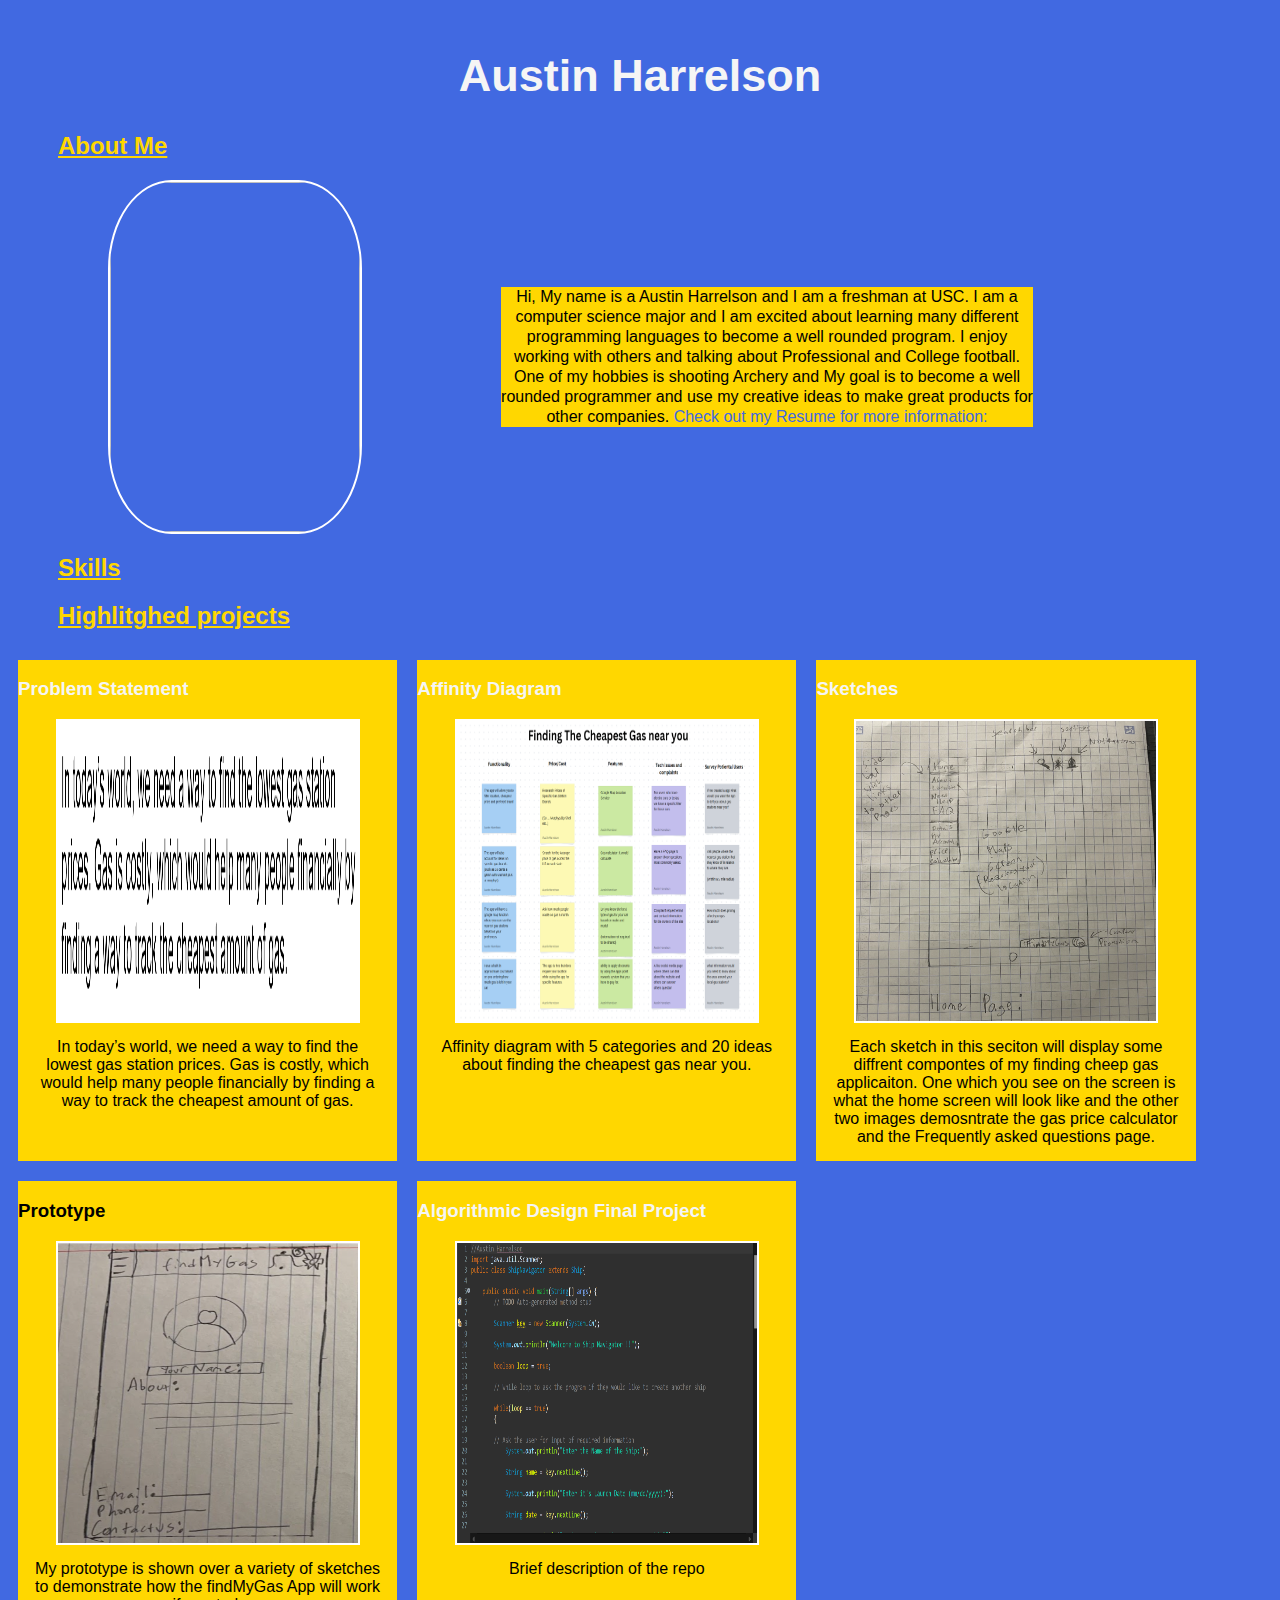
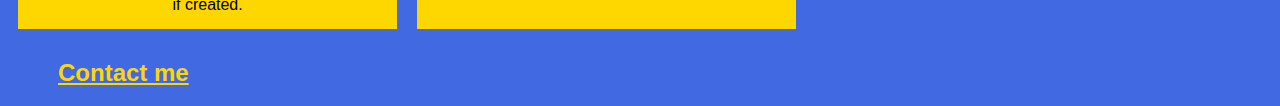
==== index.html @ 475f5cff "hi" ====
<!DOCTYPE html>
<html>
    <head>
        <title>CSCE 190: Austin Harrelson</title>
        <link rel="stylesheet" href="styles.css">
    </head>
    <body>
        <h1>Austin Harrelson</h1>

        <!-- About Me -->
        <h2> About Me </h2>
        <div class="about">
            <img src="images/Aboutme_Portfolio.png">
                <p>
                        Hi, My name is a Austin Harrelson and I am a freshman at USC. 
                        I am a computer science major and I am excited about learning many different programming languages to become a well rounded program. 
                        I enjoy working with others and talking about Professional and College football.
                        One of my hobbies is shooting Archery and My goal is to become a well rounded programmer and use my creative ideas to make great products for other companies.
                        <a href ="files/AustinsResume.pdf">Check out my Resume for more information:</a>
                </p>
        </div>  

        <h2>Skills</h2>
        <div class="skills">
             <!-- Plus optional skills list -->
        </div>

        <h2>Highlitghed projects</h2>
        <div class="projects">
            <!-- Problem Statement Assignemnt -->
            <section class="project">
                <a href="files/problem-statement_.pdf">
                    <h3>Problem Statement</h3>
                </a>
                <a href="files/problem-statement_.pdf">
                    <img src="images/problem-statement.png">
                </a>
                <p>In today’s world, we need a way to find the lowest gas station prices. Gas is costly, which would help many people financially by finding a way to track the cheapest amount of gas.</p>
            </section>
            <!-- Affinity Diagram Assignment-->
             <section class="project">
                <a href="files/affinity.pdf">
                    <h3>Affinity Diagram</h3>
                </a>
                <a href="files/affinity.pdf">
                    <img src="images/affinity.png">
                </a>
                <p>
                    Affinity diagram with 5 categories and 20 ideas about finding the cheapest gas near you.
                </p>
             </section>
             <!-- Sketches Assignment-->
             <section class="project">
                <a href="files/Sketches.pdf">
                    <h3>Sketches</h3>
                </a>
                <a href="files/Sketches.pdf">
                    <img src="images/Sketches.png">
                </a>
                <p>Each sketch in this seciton will display some diffrent compontes of my finding cheep gas applicaiton. One which you see on the screen is what the home screen will look like and the other two images demosntrate the gas price calculator and the Frequently asked questions page.</p>
             </section>

             <!--Paper Prototype Assignment-->
            <section class="project">
                <h3> Prototype</h3>
                <a href="files/Prototype_.pdf"><img src="images/prototype.png"></a>
                <p> My prototype is shown over a variety of sketches to demonstrate how the findMyGas App will work if created.</p>
            </section>

            <!-- Github Repositories Assignment -->
            <section class="project">
                <a href="https://github.com/CSE-RAustinH/CSCE145">
                <h3>Algorithmic Design Final Project</h3>
                </a>
                <a href="https://github.com/CSE-RAustinH/CSCE145">
                <img src="images/cs_145_repo.png">
                </a>
                <p>Brief description of the repo</p>
            </section>
        </div>

        <h2>Contact me</h2>
        <div class="Contact">
            <!-- Optional -->
             <!-- Phone,email -->
        </div>

    </body>
</html>
---- styles.css ----
body {
    background-color: royalblue;
    font-family: Arial, Helvetica, sans-serif;
}
h1 {
    text-align: center;
    color:whitesmoke;
    margin-top: 50px;
    font-size: 45px;
}
h2{
    color:gold;
    margin-left: 50px;
    text-decoration: underline;
}
a{
    text-decoration: none;
    color: whitesmoke;
}

.about{
    display:flex;
    flex-wrap:wrap;
    margin-right: 100px;
    margin-left: 100px;
    justify-content: center;
}

.about a{
    text-decoration: none;
    color:royalblue;
    text-size-adjust: size 16px;;
}

.about img {
    width: 250px;
    height: 350px;
    border-radius: 25%;
    border: 2px solid rgb(255, 255, 255);
}

.about p {
    width:50%;
    text-align: center;
    margin: auto;
    line-height: 125%;
    background-color: gold;
    color: black;
}

.projects{
    display: flex;
    flex-wrap: wrap;
}
.project{
    width: 30%;
    margin: 10px;
    background: gold;
}
.project p{
    text-align: center;
    margin: 15px;
}
.project img{
    width: 300px;
    height: 300px;
    margin: 10px;
    border: 2px solid white;
    display: block;
    margin: auto;
}
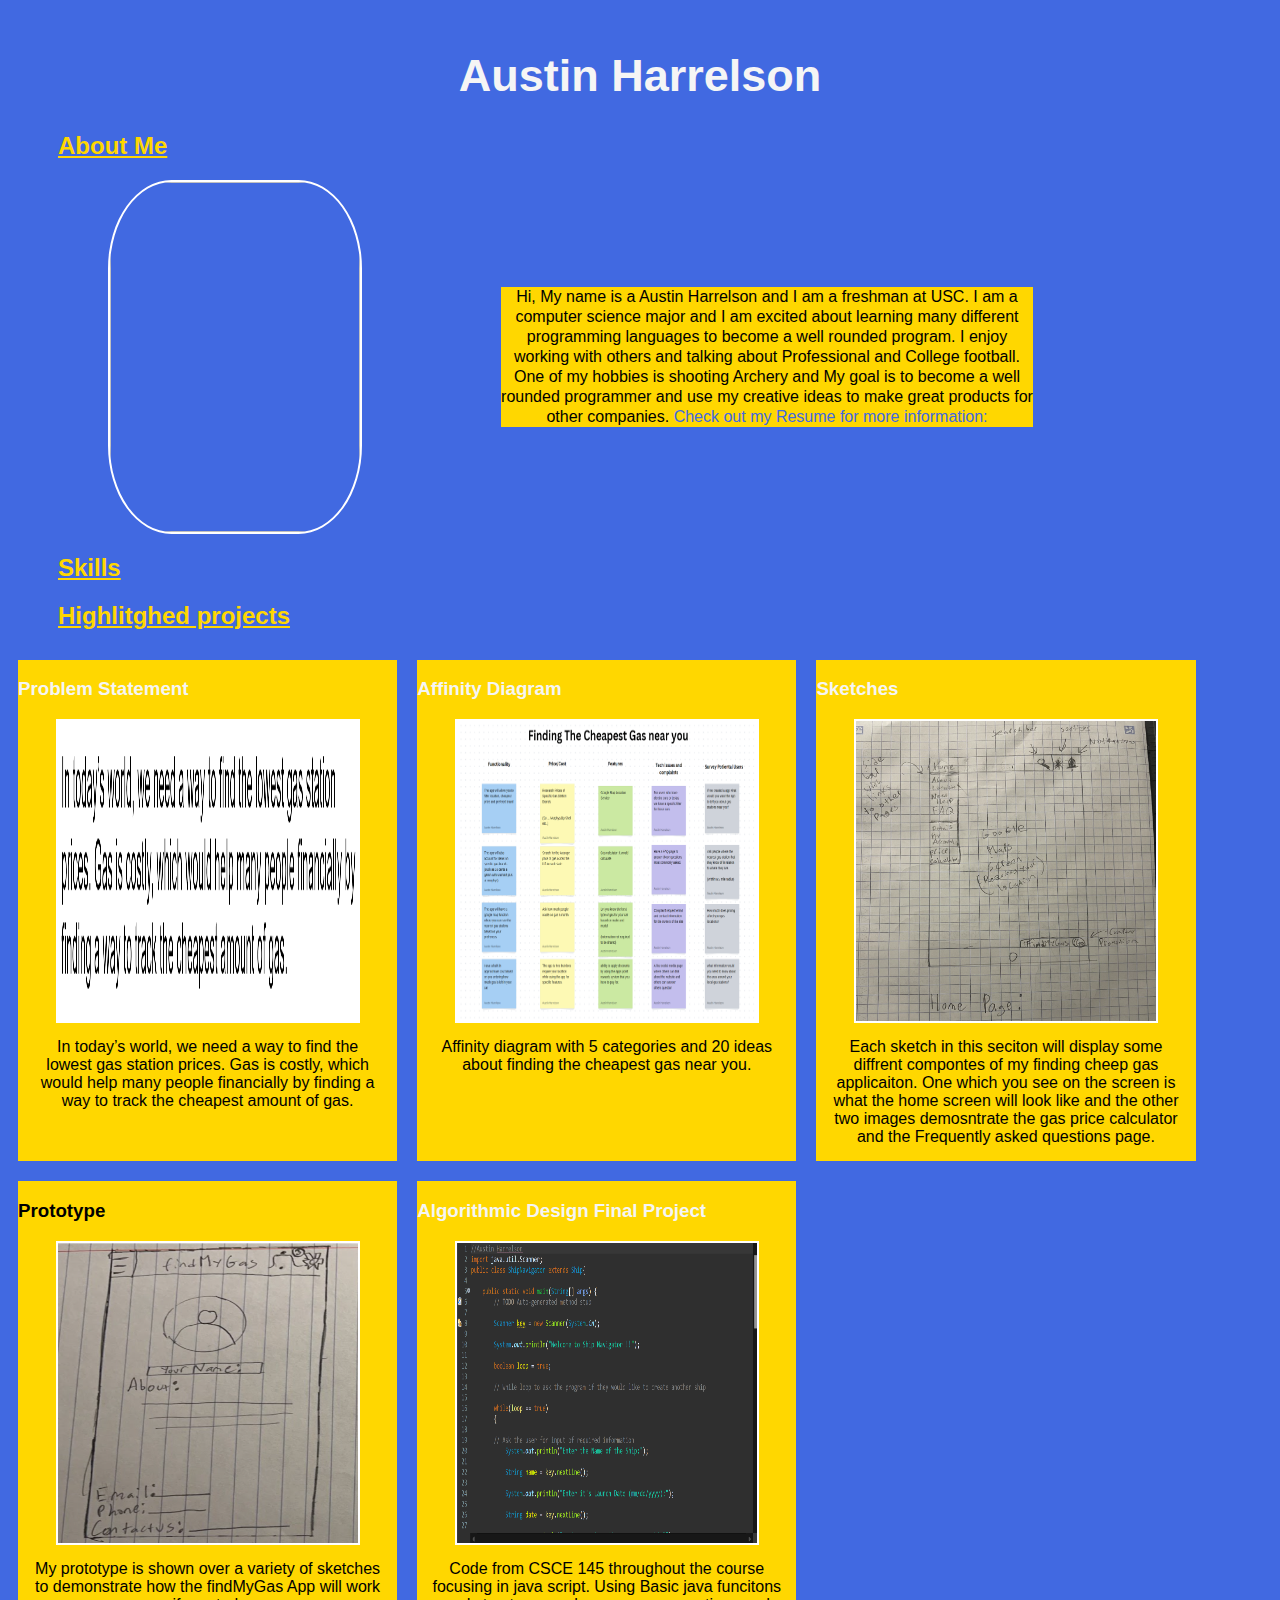
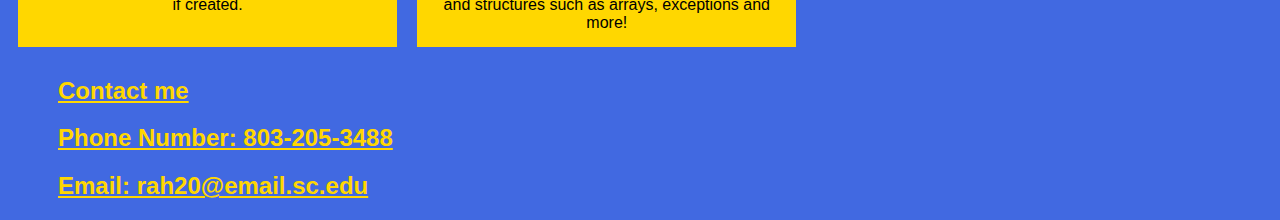
==== commit 25de47a4: "hi" ====
--- a/index.html
+++ b/index.html
@@ -75,14 +75,14 @@
                 <a href="https://github.com/CSE-RAustinH/CSCE145">
                 <img src="images/cs_145_repo.png">
                 </a>
-                <p>Brief description of the repo</p>
+                <p>Code from CSCE 145 throughout the course focusing in java script. Using Basic java funcitons and structures such as arrays, exceptions and more!</p>
             </section>
         </div>
 
         <h2>Contact me</h2>
         <div class="Contact">
-            <!-- Optional -->
-             <!-- Phone,email -->
+            <h2>Phone Number: 803-205-3488</h2>
+            <h2>Email: rah20@email.sc.edu</h2>
         </div>
 
     </body>
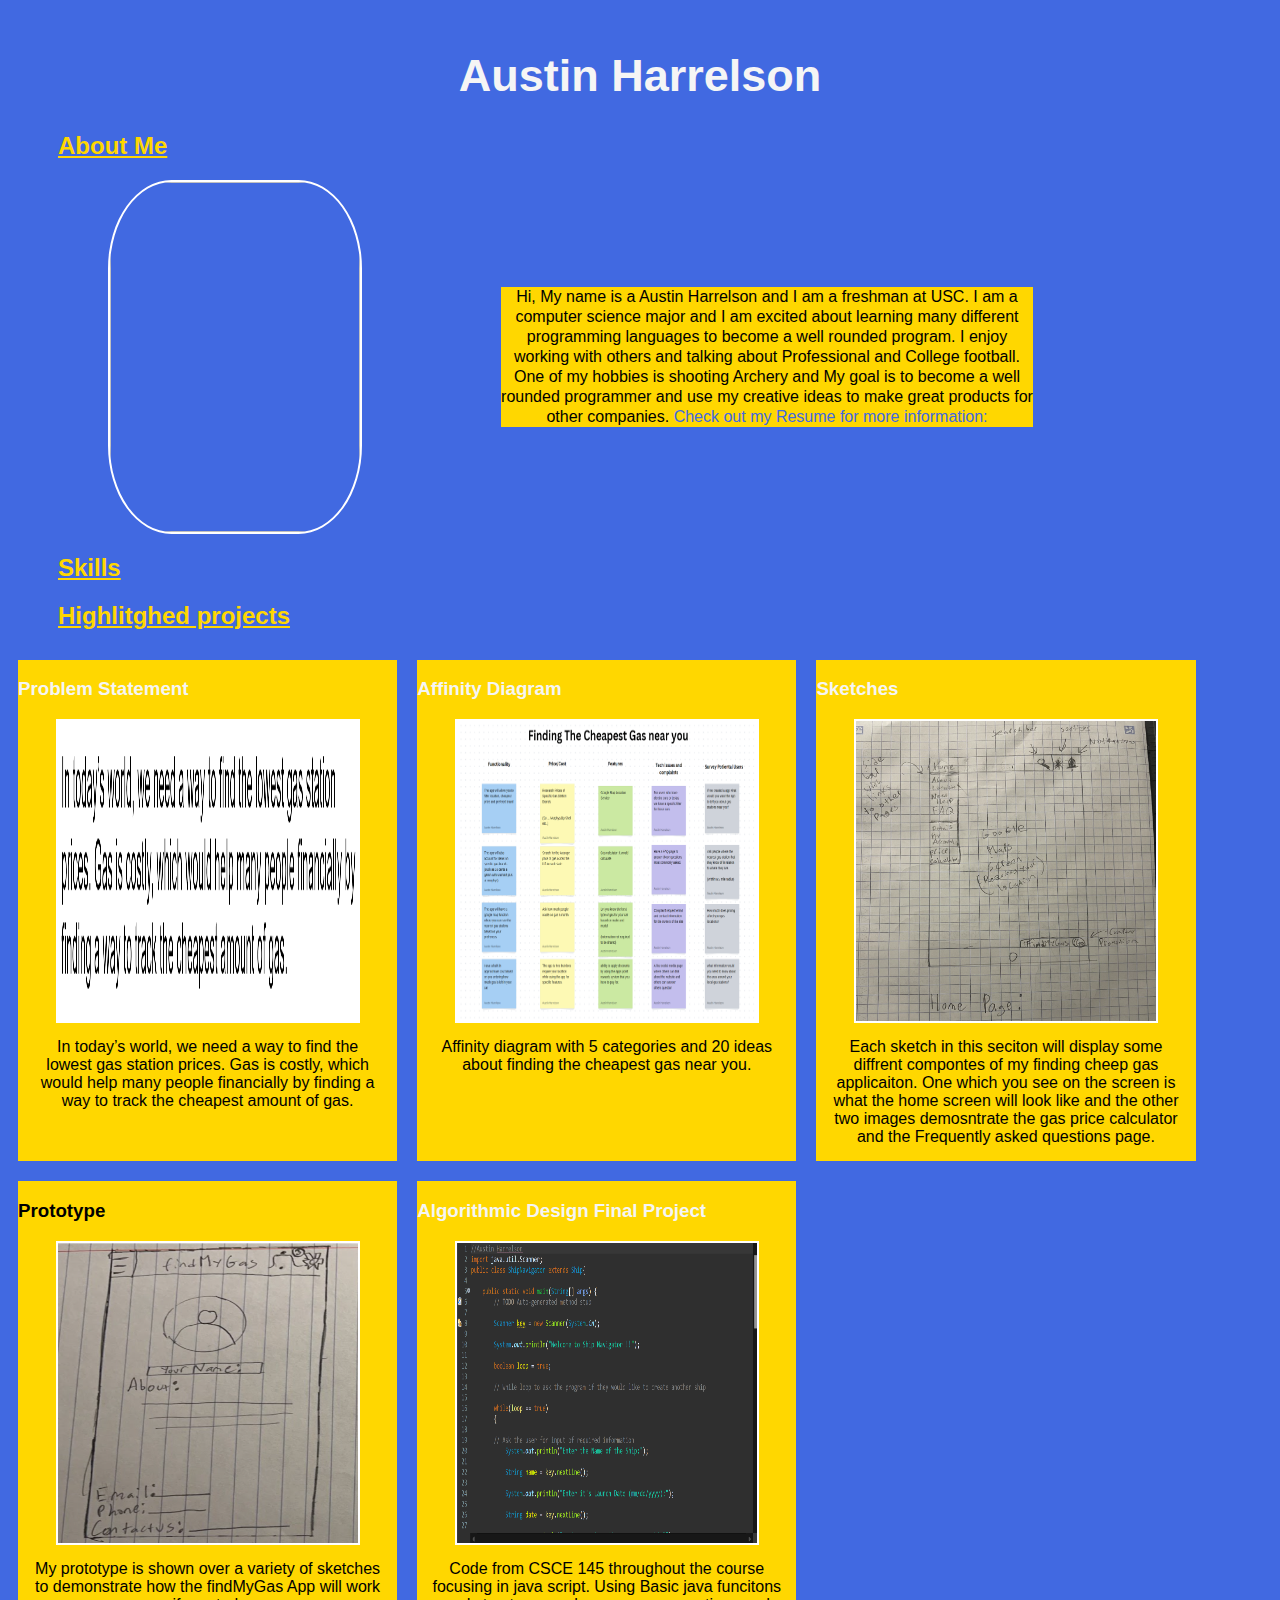
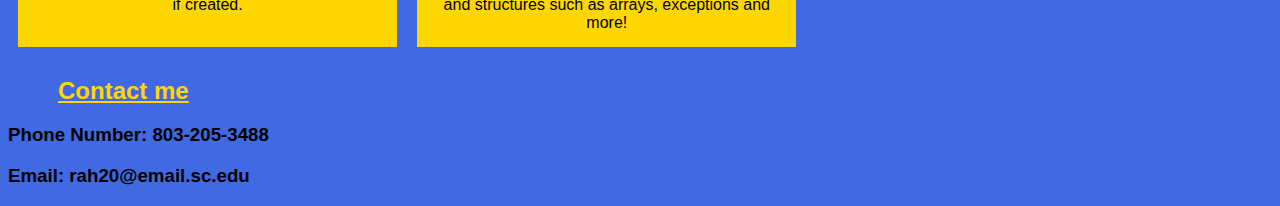
==== commit bd6d69c3: "hi" ====
--- a/index.html
+++ b/index.html
@@ -81,8 +81,8 @@
 
         <h2>Contact me</h2>
         <div class="Contact">
-            <h2>Phone Number: 803-205-3488</h2>
-            <h2>Email: rah20@email.sc.edu</h2>
+            <h3>Phone Number: 803-205-3488</h3>
+            <h3>Email: rah20@email.sc.edu</h3>
         </div>
 
     </body>
--- a/styles.css
+++ b/styles.css
@@ -68,4 +68,8 @@
     border: 2px solid white;
     display: block;
     margin: auto;
+}
+.contact h3{
+    text-decoration: none;
+    color: gold;
 }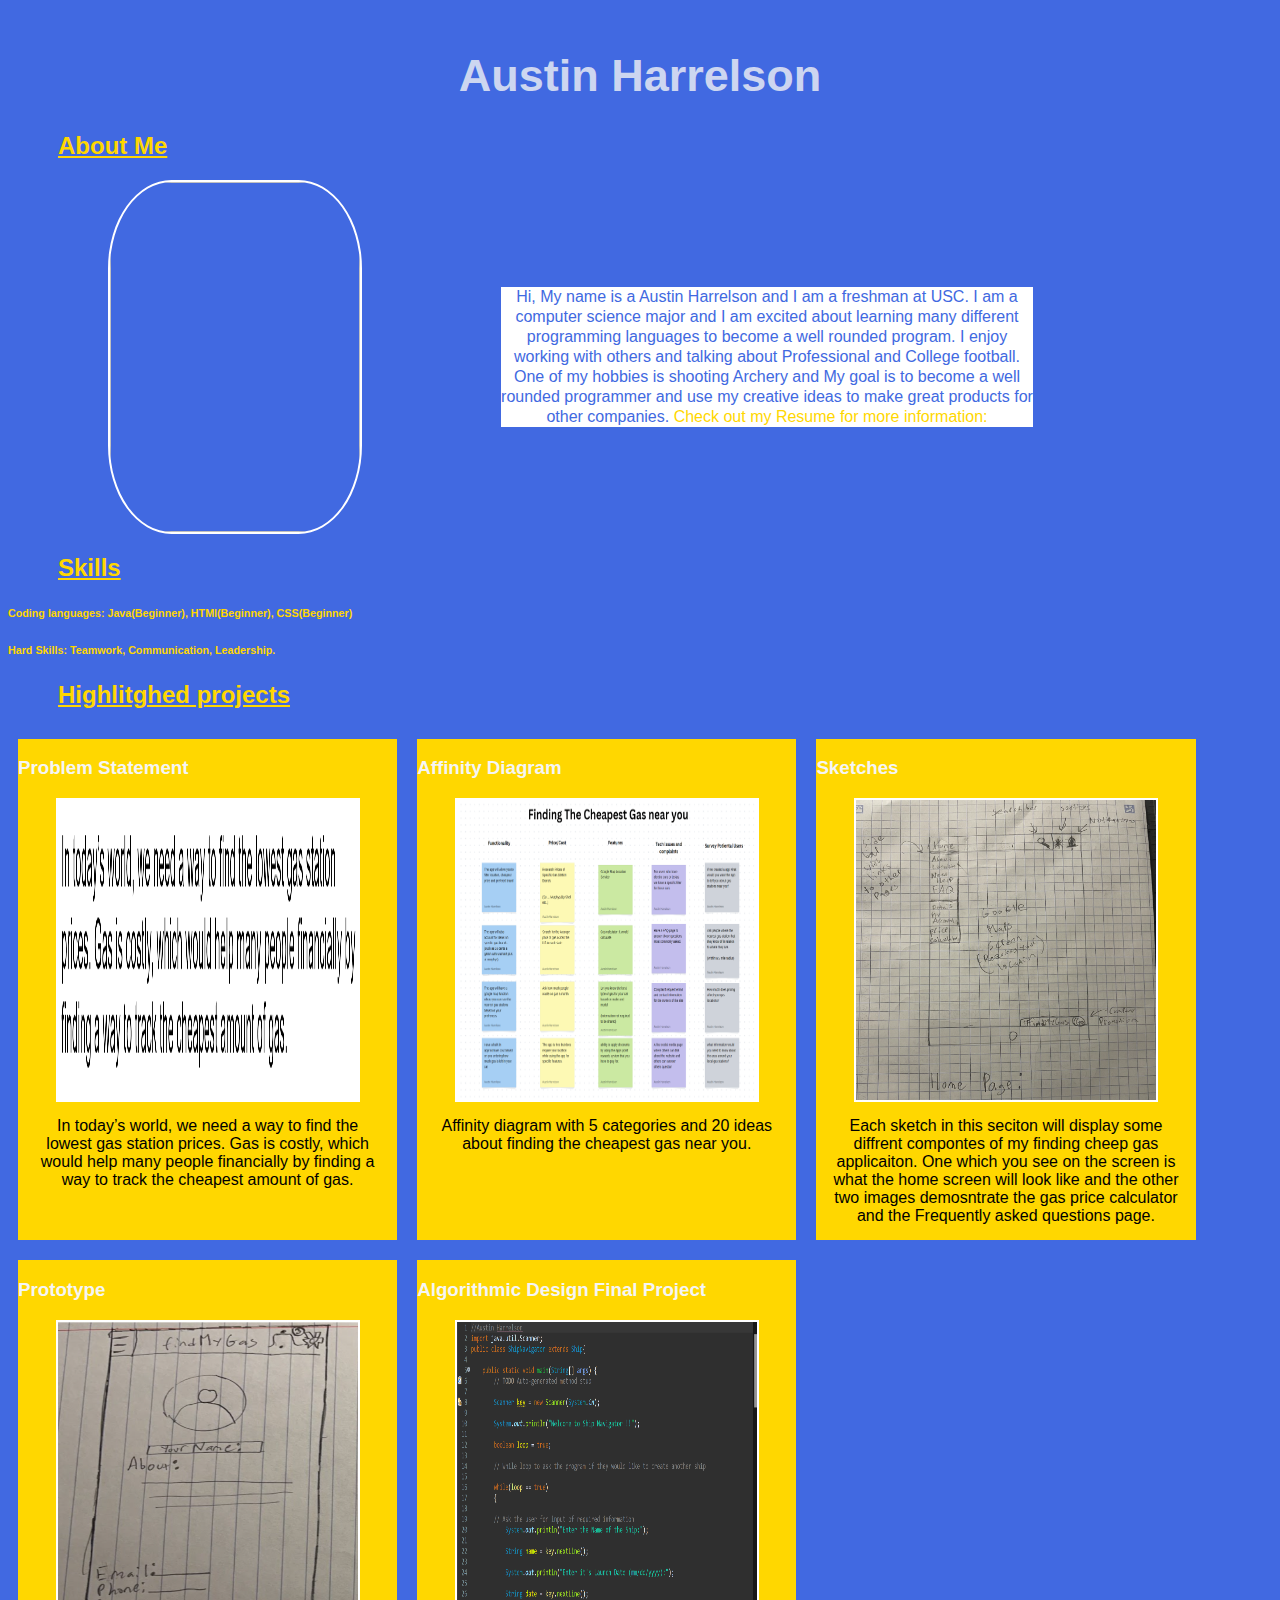
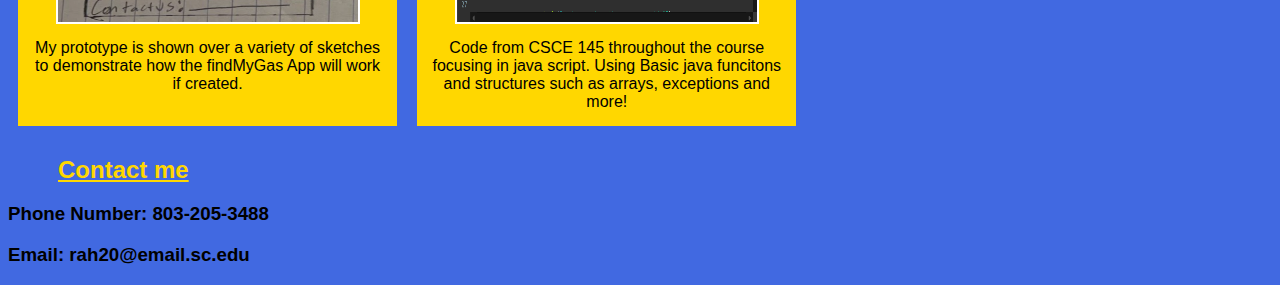
==== commit c4a0d84a: "changes" ====
--- a/index.html
+++ b/index.html
@@ -22,7 +22,8 @@
 
         <h2>Skills</h2>
         <div class="skills">
-             <!-- Plus optional skills list -->
+             <h6> Coding languages: Java(Beginner), HTMl(Beginner), CSS(Beginner)</h6>
+             <h6>Hard Skills: Teamwork, Communication, Leadership.</h6>
         </div>
 
         <h2>Highlitghed projects</h2>
--- a/styles.css
+++ b/styles.css
@@ -4,7 +4,7 @@
 }
 h1 {
     text-align: center;
-    color:whitesmoke;
+    color:rgba(245, 245, 245, 0.788);
     margin-top: 50px;
     font-size: 45px;
 }
@@ -18,6 +18,10 @@
     color: whitesmoke;
 }
 
+h6{
+    color: gold;
+}
+
 .about{
     display:flex;
     flex-wrap:wrap;
@@ -28,7 +32,7 @@
 
 .about a{
     text-decoration: none;
-    color:royalblue;
+    color:gold;
     text-size-adjust: size 16px;;
 }
 
@@ -44,8 +48,8 @@
     text-align: center;
     margin: auto;
     line-height: 125%;
-    background-color: gold;
-    color: black;
+    background-color: white;
+    color: royalblue;
 }
 
 .projects{
@@ -69,7 +73,11 @@
     display: block;
     margin: auto;
 }
+.project h3{
+    color: whitesmoke;
+}
 .contact h3{
     text-decoration: none;
-    color: gold;
-}+    color: white;
+    font-size: 35px;
+}
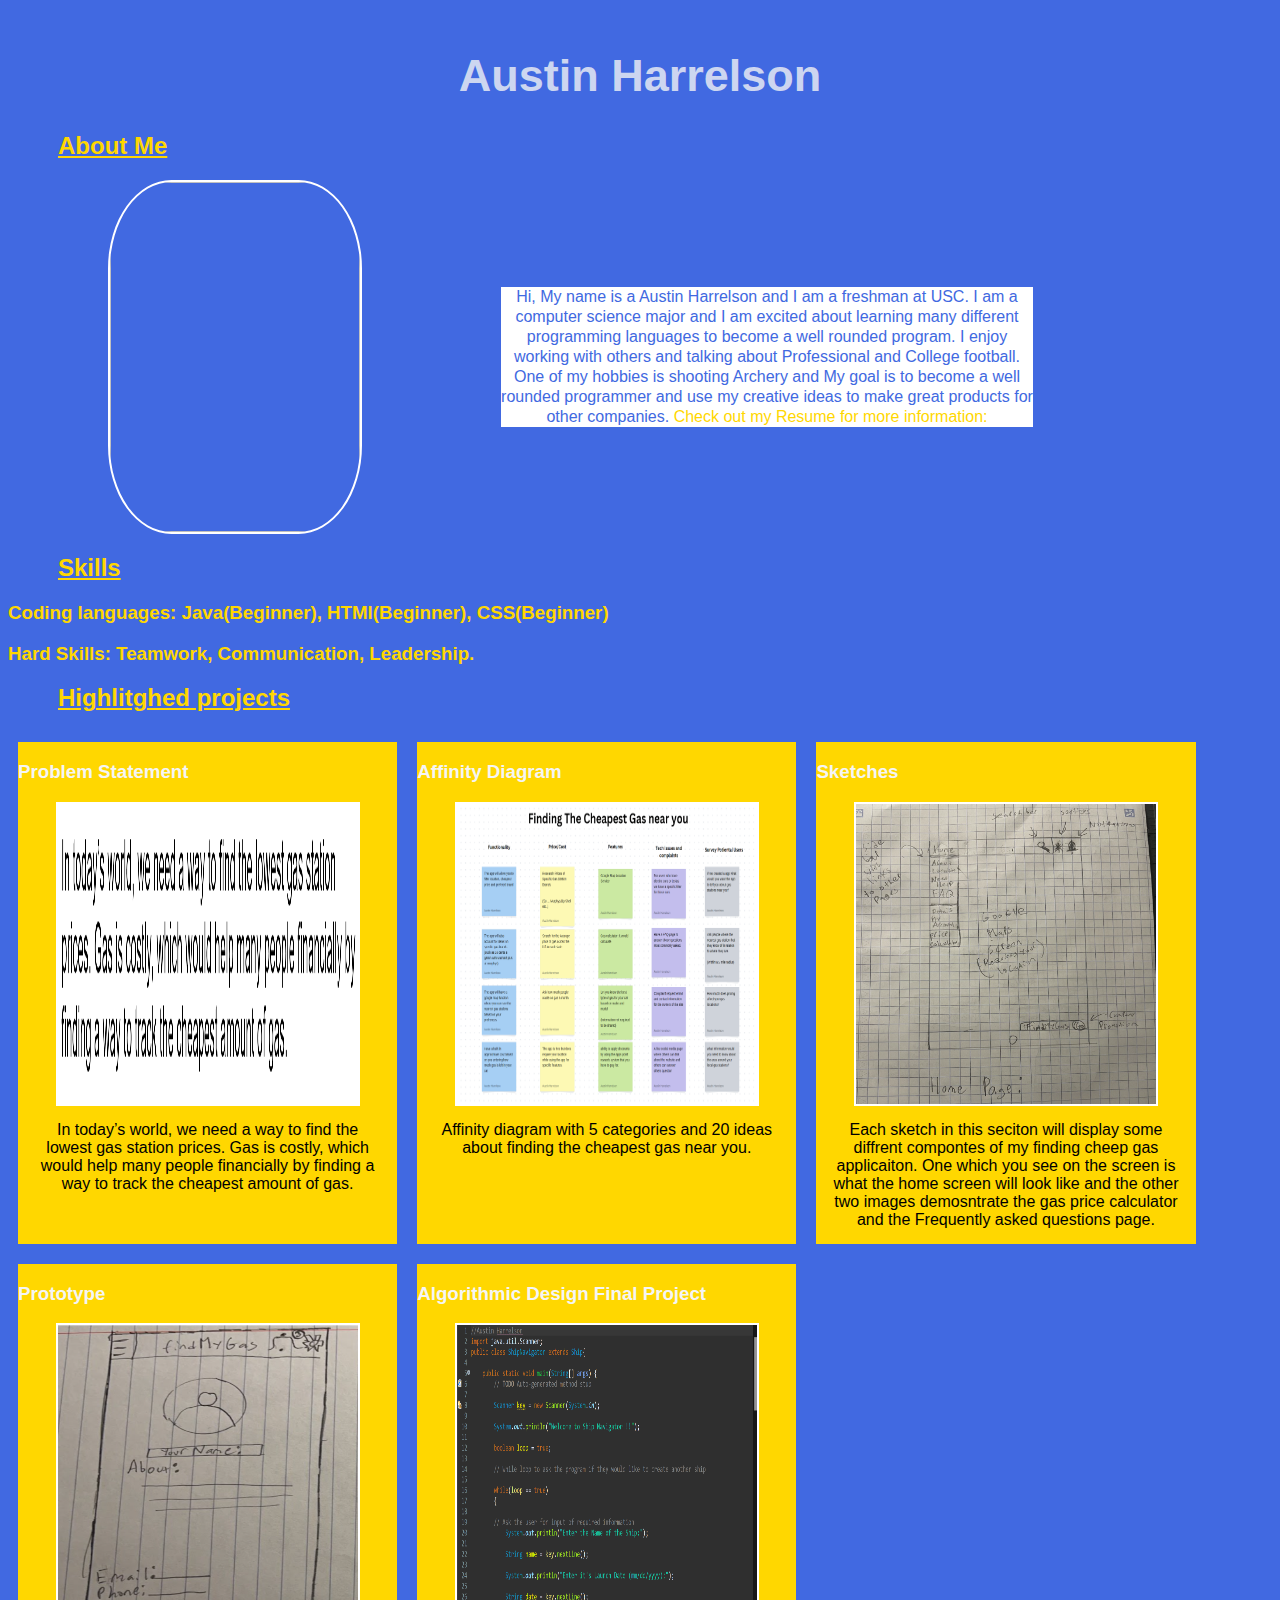
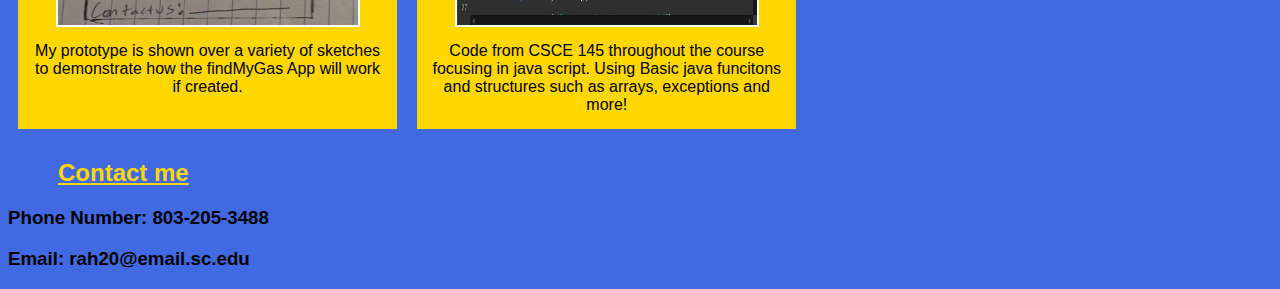
==== commit 6874f82b: "hi" ====
--- a/index.html
+++ b/index.html
@@ -22,8 +22,8 @@
 
         <h2>Skills</h2>
         <div class="skills">
-             <h6> Coding languages: Java(Beginner), HTMl(Beginner), CSS(Beginner)</h6>
-             <h6>Hard Skills: Teamwork, Communication, Leadership.</h6>
+             <h3> Coding languages: Java(Beginner), HTMl(Beginner), CSS(Beginner)</h3>
+             <h3>Hard Skills: Teamwork, Communication, Leadership.</h3>
         </div>
 
         <h2>Highlitghed projects</h2>
--- a/styles.css
+++ b/styles.css
@@ -18,7 +18,7 @@
     color: whitesmoke;
 }
 
-h6{
+.skills h3{
     color: gold;
 }
 
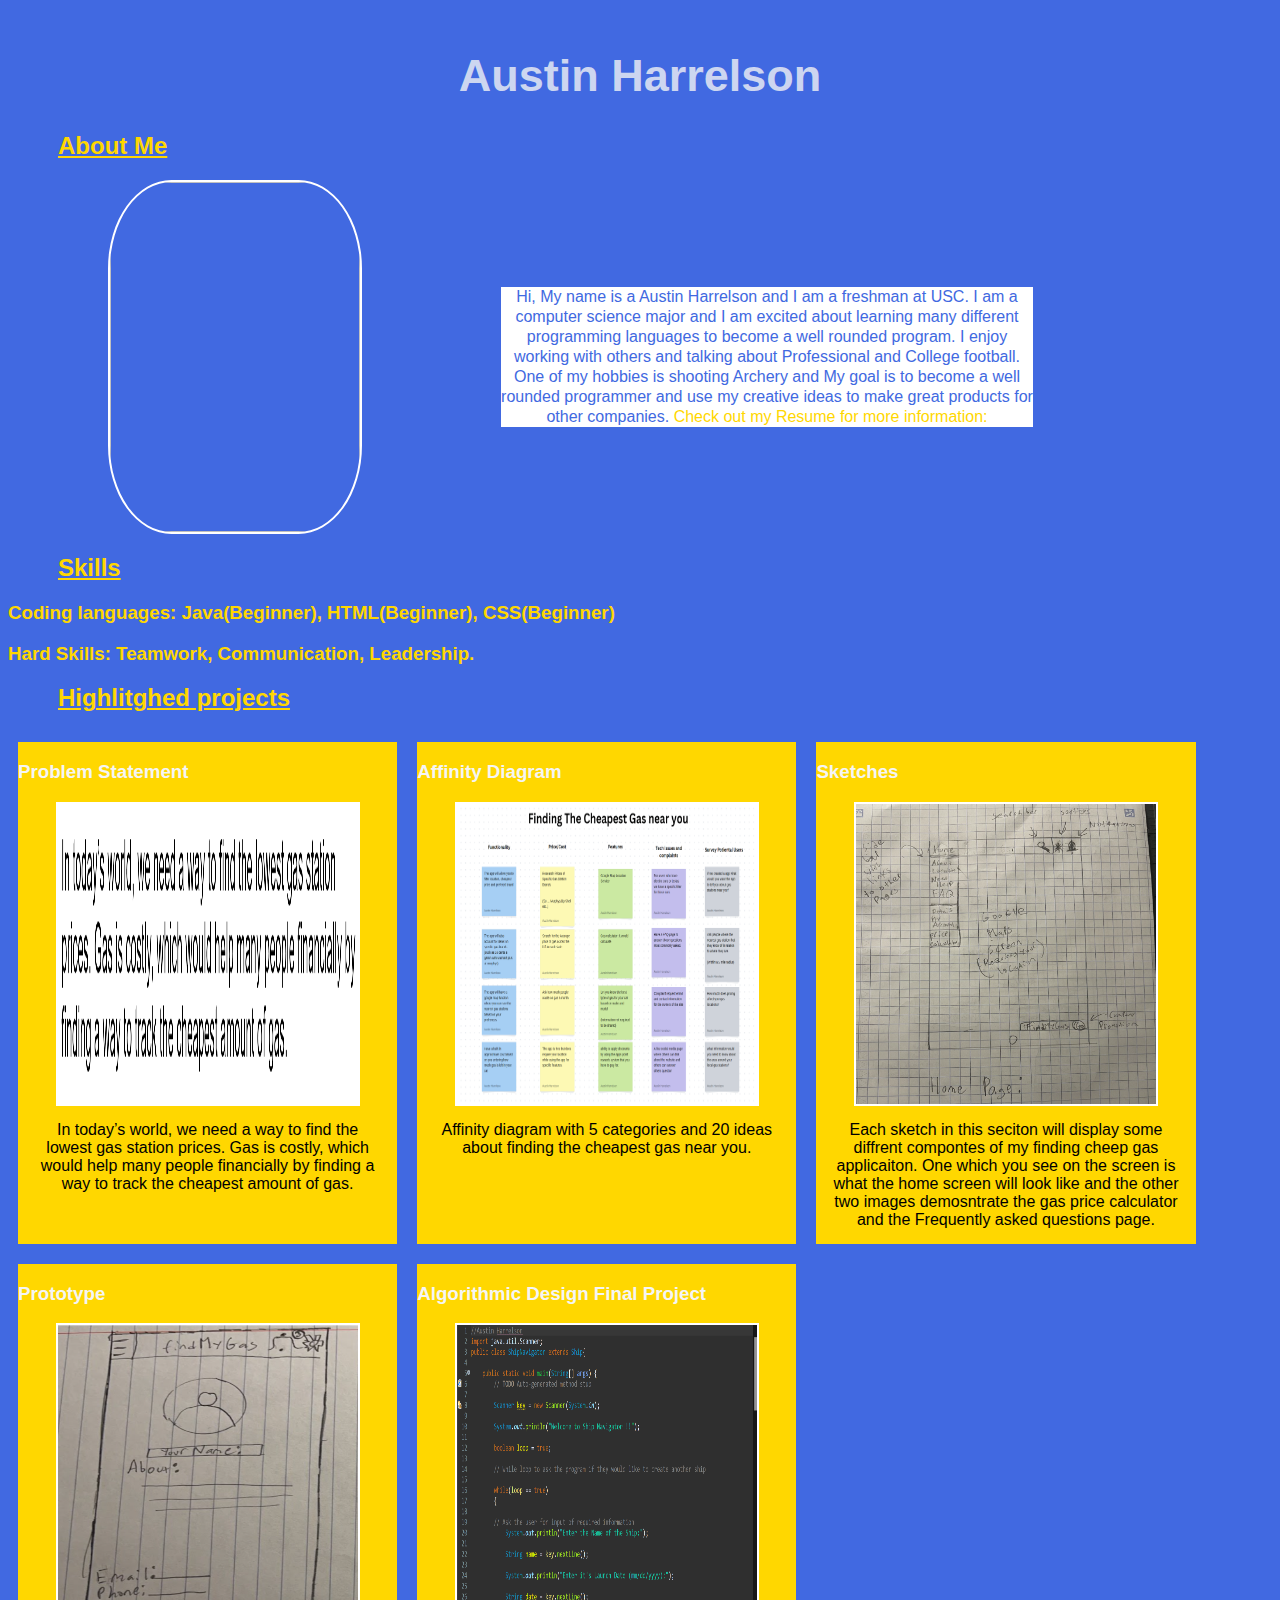
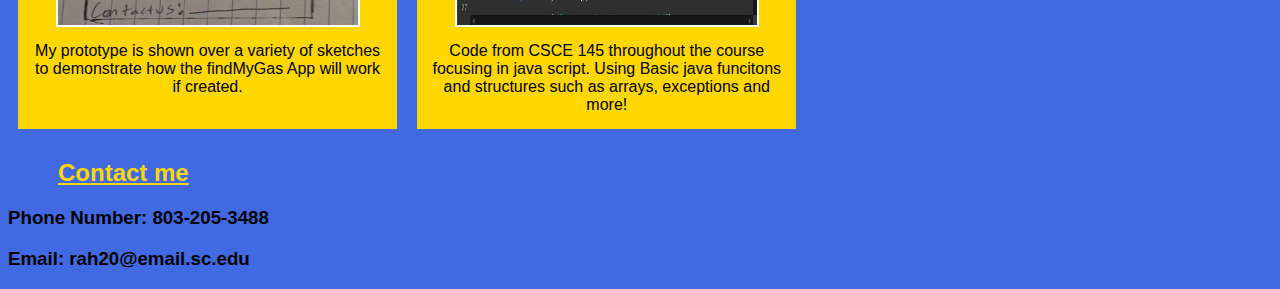
==== commit be098fb3: "h" ====
--- a/index.html
+++ b/index.html
@@ -22,7 +22,7 @@
 
         <h2>Skills</h2>
         <div class="skills">
-             <h3> Coding languages: Java(Beginner), HTMl(Beginner), CSS(Beginner)</h3>
+             <h3> Coding languages: Java(Beginner), HTML(Beginner), CSS(Beginner)</h3>
              <h3>Hard Skills: Teamwork, Communication, Leadership.</h3>
         </div>
 
--- a/styles.css
+++ b/styles.css
@@ -78,6 +78,6 @@
 }
 .contact h3{
     text-decoration: none;
-    color: white;
     font-size: 35px;
+    color:white;
 }
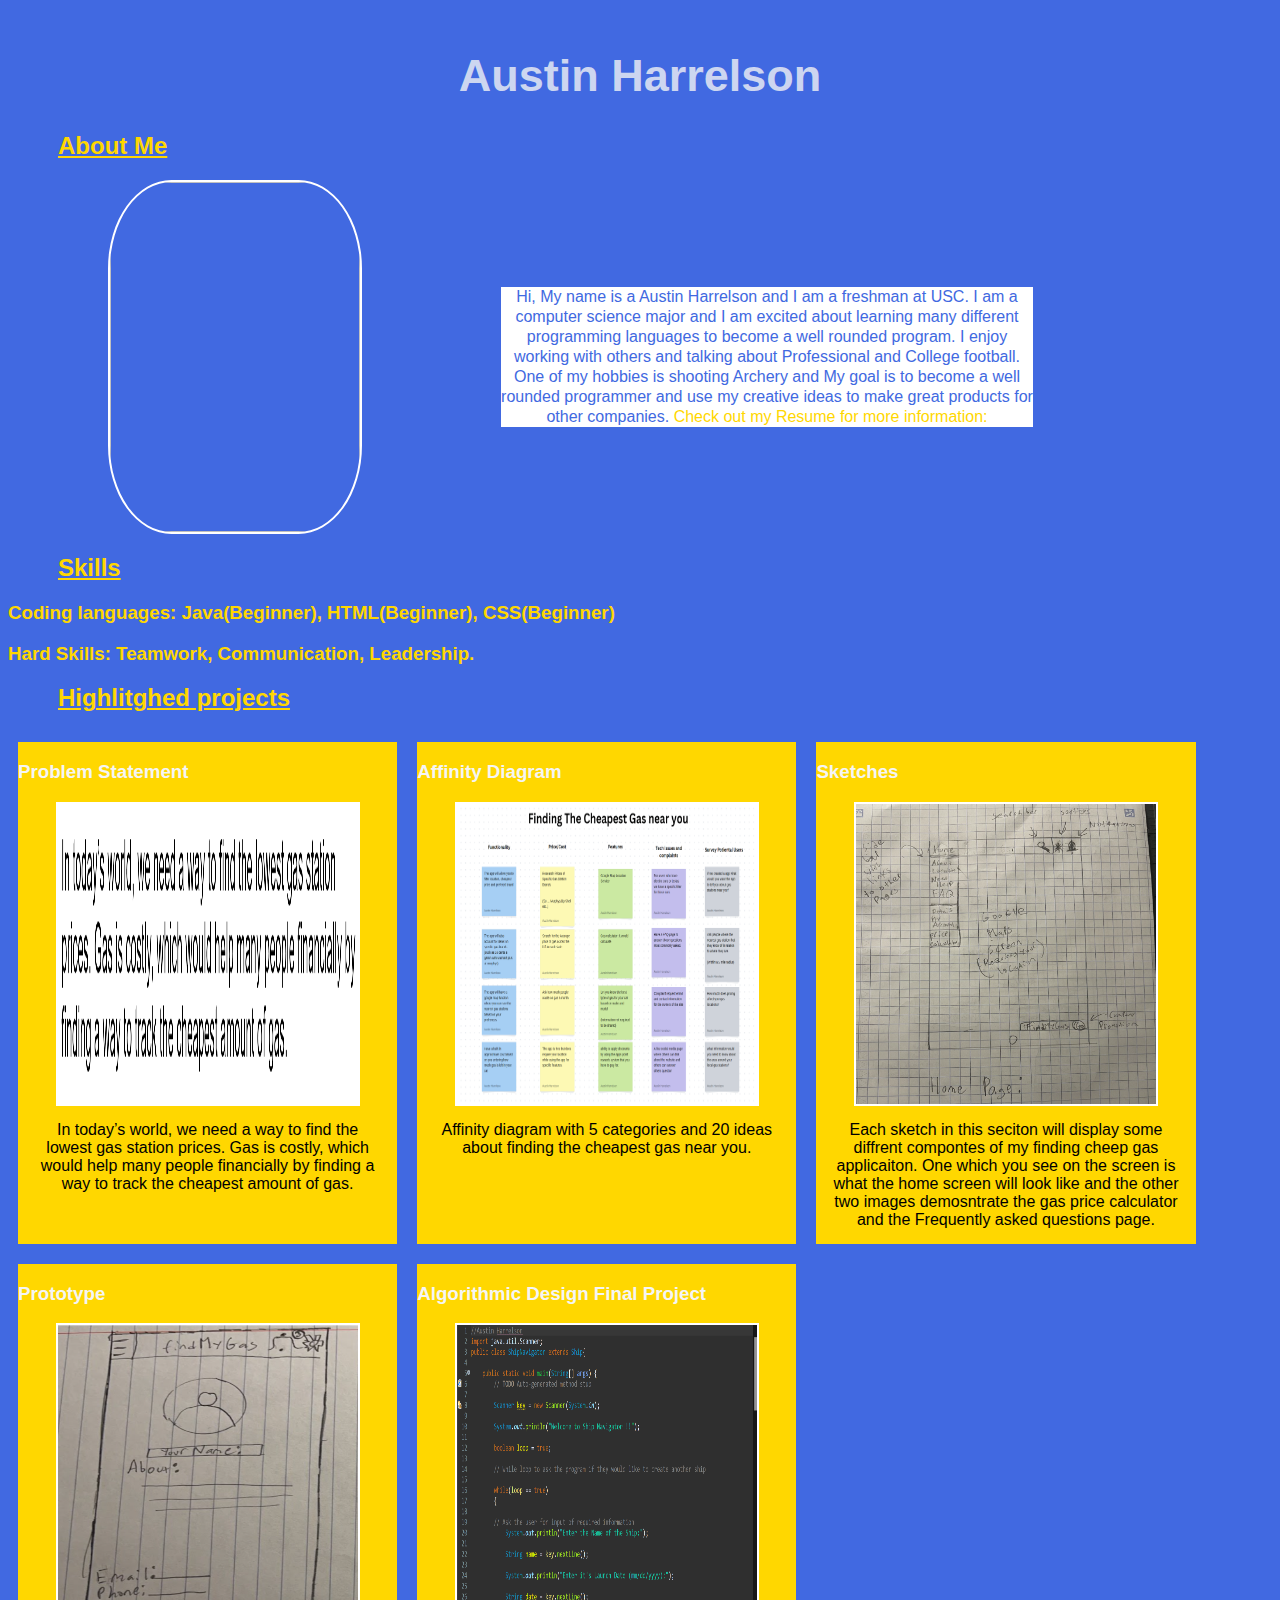
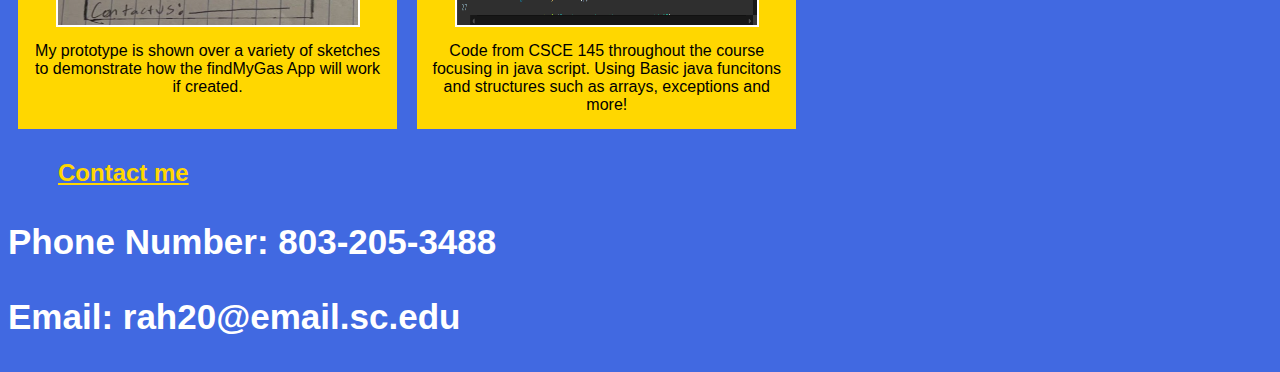
==== commit 077f4391: "a" ====
--- a/index.html
+++ b/index.html
@@ -81,7 +81,7 @@
         </div>
 
         <h2>Contact me</h2>
-        <div class="Contact">
+        <div class="contact">
             <h3>Phone Number: 803-205-3488</h3>
             <h3>Email: rah20@email.sc.edu</h3>
         </div>
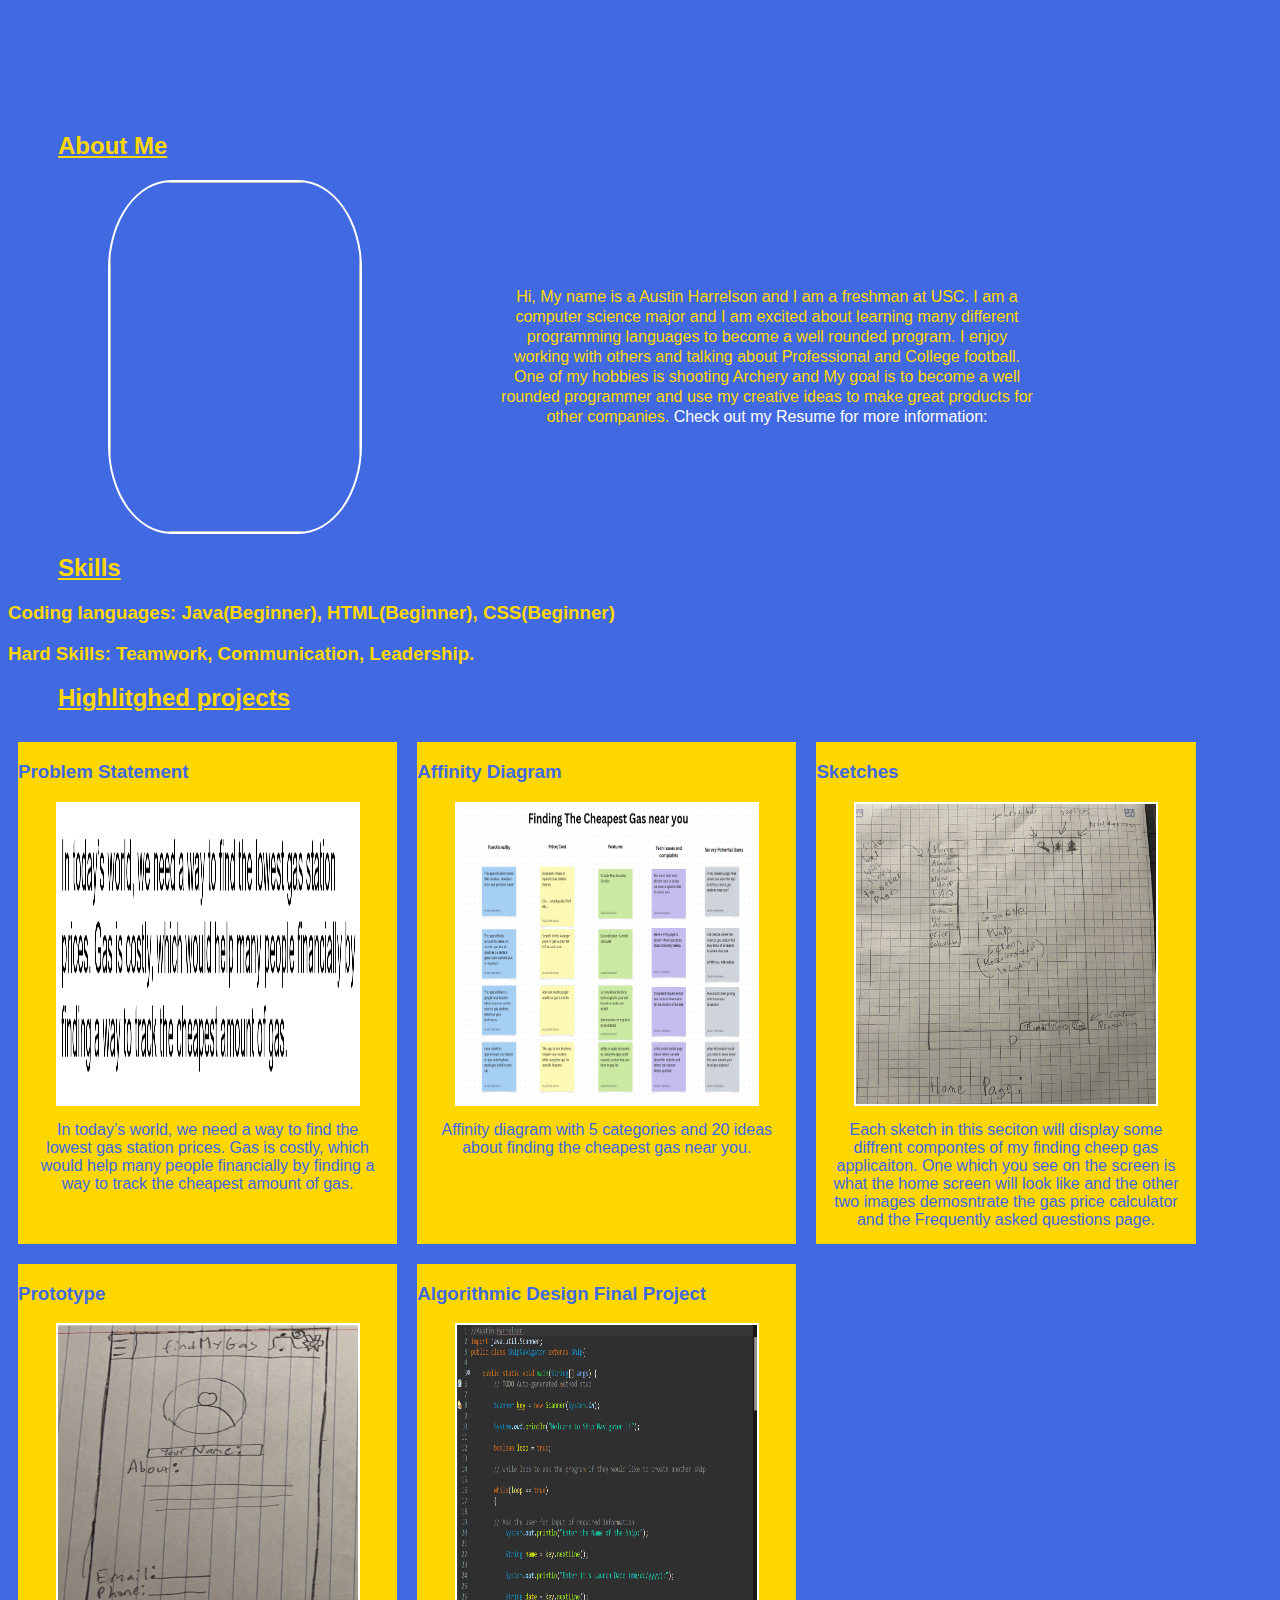
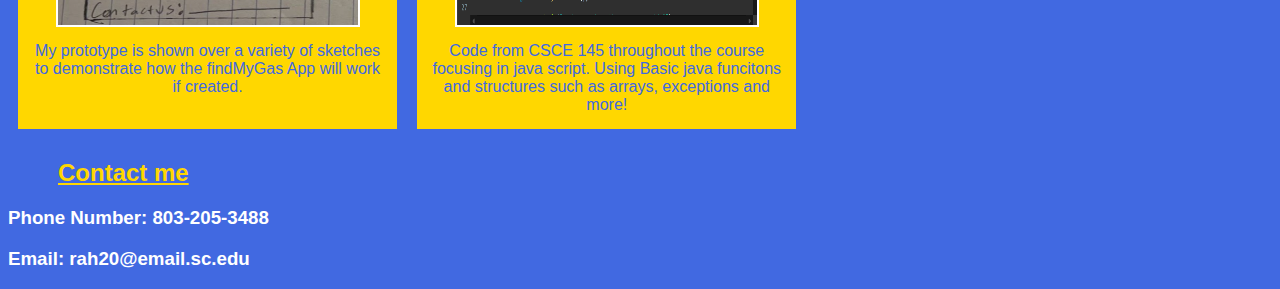
==== commit def3b9b9: "a" ====
--- a/index.html
+++ b/index.html
@@ -63,7 +63,9 @@
 
              <!--Paper Prototype Assignment-->
             <section class="project">
-                <h3> Prototype</h3>
+                <a href="files/Prototype_.pdf">
+                 <h3>Prototype</h3>
+                </a>
                 <a href="files/Prototype_.pdf"><img src="images/prototype.png"></a>
                 <p> My prototype is shown over a variety of sketches to demonstrate how the findMyGas App will work if created.</p>
             </section>
--- a/styles.css
+++ b/styles.css
@@ -4,7 +4,7 @@
 }
 h1 {
     text-align: center;
-    color:rgba(245, 245, 245, 0.788);
+    color:royalblue;
     margin-top: 50px;
     font-size: 45px;
 }
@@ -16,6 +16,12 @@
 a{
     text-decoration: none;
     color: whitesmoke;
+}
+p{
+    color:royalblue;
+}
+h3{
+   color:royalblue;
 }
 
 .skills h3{
@@ -32,7 +38,7 @@
 
 .about a{
     text-decoration: none;
-    color:gold;
+    color:white;
     text-size-adjust: size 16px;;
 }
 
@@ -48,8 +54,7 @@
     text-align: center;
     margin: auto;
     line-height: 125%;
-    background-color: white;
-    color: royalblue;
+    color: gold;
 }
 
 .projects{
@@ -74,10 +79,9 @@
     margin: auto;
 }
 .project h3{
-    color: whitesmoke;
+    color: royalblue;
 }
 .contact h3{
     text-decoration: none;
-    font-size: 35px;
     color:white;
 }
